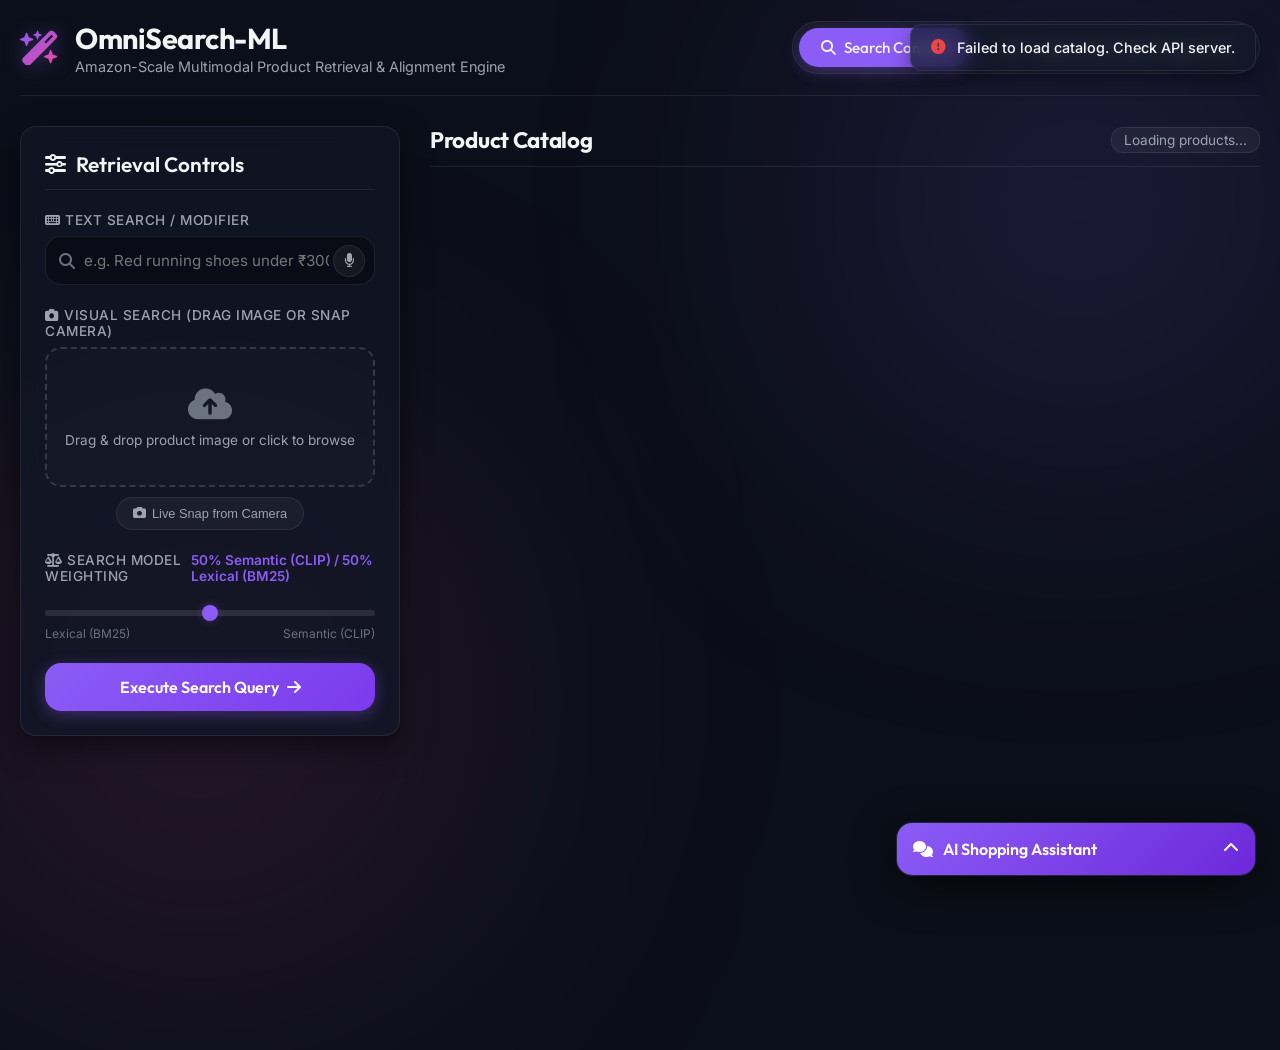
==== frontend/index.html @ 01c1c924 "Initial commit: Multimodal Product Search & Alignment Engine" ====
<!DOCTYPE html>
<html lang="en">
<head>
    <meta charset="UTF-8">
    <meta name="viewport" content="width=device-width, initial-scale=1.0">
    <title>OmniSearch-ML: Advanced Multimodal Product Retrieval System</title>
    <!-- Google Fonts -->
    <link rel="preconnect" href="https://fonts.googleapis.com">
    <link rel="preconnect" href="https://fonts.gstatic.com" crossorigin>
    <link href="https://fonts.googleapis.com/css2?family=Inter:wght@300;400;500;600;700&family=Outfit:wght@400;500;600;700;800&display=swap" rel="stylesheet">
    <!-- Font Awesome for modern icons -->
    <link rel="stylesheet" href="https://cdnjs.cloudflare.com/ajax/libs/font-awesome/6.4.0/css/all.min.css">
    <!-- Chart.js for visualization metrics -->
    <script src="https://cdn.jsdelivr.net/npm/chart.js"></script>
    <!-- Custom CSS -->
    <link rel="stylesheet" href="styles.css">
</head>
<body>
    <!-- Background glowing accents -->
    <div class="glowing-orb orb-1"></div>
    <div class="glowing-orb orb-2"></div>

    <div class="app-container">
        <!-- Header -->
        <header>
            <div class="header-content">
                <div class="logo-area">
                    <i class="fa-solid fa-wand-magic-sparkles logo-icon"></i>
                    <div>
                        <h1>OmniSearch-ML</h1>
                        <p class="tagline">Amazon-Scale Multimodal Product Retrieval & Alignment Engine</p>
                    </div>
                </div>
                
                <nav class="tab-navigation">
                    <button class="nav-btn active" id="btn-search" onclick="switchTab('search')">
                        <i class="fa-solid fa-magnifying-glass"></i> Search Console
                    </button>
                    <button class="nav-btn" id="btn-analytics" onclick="switchTab('analytics')">
                        <i class="fa-solid fa-chart-line"></i> Analytics & Model Playground
                    </button>
                </nav>
            </div>
        </header>

        <!-- Main Workspace -->
        <main class="workspace">
            
            <!-- SECTION 1: SEARCH DASHBOARD -->
            <section id="section-search" class="tab-content active">
                <div class="dashboard-grid">
                    
                    <!-- Search Control Panel -->
                    <div class="glass-panel search-controls">
                        <h2 class="panel-title"><i class="fa-solid fa-sliders"></i> Retrieval Controls</h2>
                        
                        <form id="search-form" onsubmit="handleSearch(event)">
                            <!-- Text Query Input -->
                            <div class="control-group">
                                <label for="text-query"><i class="fa-solid fa-keyboard"></i> Text Search / Modifier</label>
                                <div class="input-wrapper">
                                    <i class="fa-solid fa-search input-icon"></i>
                                    <input type="text" id="text-query" placeholder="e.g. Red running shoes under ₹3000..." autocomplete="off">
                                    <button type="button" class="icon-btn tooltip-btn" id="voice-btn" onclick="startVoiceRecognition()" title="Voice Search (Speech to Text)">
                                        <i class="fa-solid fa-microphone"></i>
                                    </button>
                                </div>
                            </div>
                            
                            <!-- Visual Search / Image Drag-n-Drop -->
                            <div class="control-group">
                                <label><i class="fa-solid fa-camera"></i> Visual Search (Drag Image or Snap Camera)</label>
                                <div class="drop-zone" id="drop-zone" onclick="triggerImageSelect()">
                                    <i class="fa-solid fa-cloud-arrow-up drop-icon"></i>
                                    <p class="drop-text">Drag & drop product image or click to browse</p>
                                    <input type="file" id="image-input" accept="image/*" style="display: none;" onchange="handleImageFileSelect(event)">
                                    <div class="preview-container" id="image-preview-container" style="display: none;">
                                        <img id="image-preview" src="#" alt="Query preview">
                                        <button type="button" class="remove-preview-btn" onclick="clearImagePreview(event)">
                                            <i class="fa-solid fa-xmark"></i>
                                        </button>
                                    </div>
                                </div>
                                <div class="camera-actions">
                                    <button type="button" class="camera-btn" onclick="openCameraModal()">
                                        <i class="fa-solid fa-camera"></i> Live Snap from Camera
                                    </button>
                                </div>
                            </div>
                            
                            <!-- Hybrid Weight Slider (Used when doing Text-only search) -->
                            <div class="control-group" id="weight-slider-group">
                                <div class="slider-labels">
                                    <label><i class="fa-solid fa-scale-balanced"></i> Search Model Weighting</label>
                                    <span id="weight-display">50% Semantic</span>
                                </div>
                                <input type="range" id="hybrid-weight" min="0" max="1" step="0.05" value="0.5" oninput="updateWeightDisplay(this.value)">
                                <div class="slider-markers">
                                    <span>Lexical (BM25)</span>
                                    <span>Semantic (CLIP)</span>
                                </div>
                            </div>
                            
                            <!-- Multimodal Alpha Slider (Used when doing Image + Text search) -->
                            <div class="control-group" id="multimodal-slider-group" style="display: none;">
                                <div class="slider-labels">
                                    <label><i class="fa-solid fa-shuffle"></i> Multimodal Image/Text Balance</label>
                                    <span id="multimodal-weight-display">50% Image / 50% Text</span>
                                </div>
                                <input type="range" id="multimodal-alpha" min="0" max="1" step="0.05" value="0.5" oninput="updateMultimodalDisplay(this.value)">
                                <div class="slider-markers">
                                    <span>Pure Text</span>
                                    <span>Pure Image</span>
                                </div>
                            </div>
                            
                            <!-- Submit Button -->
                            <button type="submit" class="submit-btn" id="search-submit-btn">
                                <span class="btn-text">Execute Search Query</span>
                                <i class="fa-solid fa-arrow-right btn-arrow"></i>
                            </button>
                        </form>
                    </div>
                    
                    <!-- Search Results Area -->
                    <div class="results-container">
                        <div class="results-header">
                            <h2 class="section-title" id="results-title">Product Catalog</h2>
                            <div class="results-meta" id="results-count">Loading products...</div>
                        </div>

                        <!-- Product Grid -->
                        <div class="product-grid" id="product-grid">
                            <!-- Cards populated dynamically by app.js -->
                        </div>
                    </div>

                </div>
            </section>

            <!-- SECTION 2: ANALYTICS & MODEL PLAYGROUND -->
            <section id="section-analytics" class="tab-content">
                <div class="analytics-grid">
                    
                    <!-- Model Status & Training Controls -->
                    <div class="glass-panel training-controls">
                        <h2 class="panel-title"><i class="fa-solid fa-brain"></i> CLIP Fine-Tuning</h2>
                        
                        <div class="status-card" id="status-card">
                            <div class="status-header">
                                <span class="status-label">Model State:</span>
                                <span class="status-badge state-idle" id="model-state-badge">Loading...</span>
                            </div>
                            <div class="status-detail" id="model-state-detail">Checking backend...</div>
                        </div>
                        
                        <!-- Configuration Info -->
                        <div class="info-list">
                            <div class="info-item">
                                <span class="info-key">Compute Hardware:</span>
                                <span class="info-value" id="info-device">-</span>
                            </div>
                            <div class="info-item">
                                <span class="info-key">Fine-Tuned Checkpoint:</span>
                                <span class="info-value" id="info-checkpoint">-</span>
                            </div>
                            <div class="info-item">
                                <span class="info-key">Total Catalog Size:</span>
                                <span class="info-value" id="info-catalog-size">-</span>
                            </div>
                        </div>

                        <!-- Fine-tuning trigger form -->
                        <form id="train-form" onsubmit="triggerTraining(event)">
                            <div class="control-group">
                                <label for="train-epochs">Fine-Tuning Duration (Epochs)</label>
                                <select id="train-epochs" class="select-input">
                                    <option value="3" selected>3 Epochs (Quick Alignment)</option>
                                    <option value="5">5 Epochs (Recommended)</option>
                                    <option value="10">10 Epochs (Deep Adaptation)</option>
                                </select>
                            </div>
                            
                            <button type="submit" class="submit-btn train-btn" id="train-submit-btn">
                                <i class="fa-solid fa-graduation-cap"></i> Start Contrastive Training
                            </button>
                        </form>
                        
                        <!-- Training Progress Overlay -->
                        <div class="training-progress-panel" id="training-progress-panel" style="display: none;">
                            <div class="loader-spinner"></div>
                            <div class="progress-details">
                                <h4 id="progress-status-text">Training Model...</h4>
                                <p>Running InfoNCE Loss Optimization</p>
                            </div>
                        </div>
                    </div>

                    <!-- Performance Dashboard Panel -->
                    <div class="glass-panel performance-metrics-panel">
                        <h2 class="panel-title"><i class="fa-solid fa-gauge-high"></i> Performance Dashboard</h2>
                        <div class="metrics-grid">
                            <div class="metric-card">
                                <span class="metric-label">Avg Retrieval Latency</span>
                                <h3 id="perf-avg-latency">0.0 ms</h3>
                            </div>
                            <div class="metric-card">
                                <span class="metric-label">p95 Latency</span>
                                <h3 id="perf-p95-latency">0.0 ms</h3>
                            </div>
                            <div class="metric-card">
                                <span class="metric-label">CPU Load</span>
                                <h3 id="perf-cpu-load">0%</h3>
                            </div>
                            <div class="metric-card">
                                <span class="metric-label">RAM Usage</span>
                                <h3 id="perf-ram-usage">0%</h3>
                            </div>
                            <div class="metric-card span-all-cols">
                                <span class="metric-label">System Hardware / GPU status</span>
                                <p id="perf-hardware">Checking hardware status...</p>
                            </div>
                        </div>
                    </div>

                    <!-- Visual Metrics & Charts -->
                    <div class="charts-area">
                        <div class="glass-panel chart-container-panel">
                            <h2 class="panel-title"><i class="fa-solid fa-chart-line"></i> Training & Alignment Loss</h2>
                            <div class="chart-wrapper">
                                <canvas id="lossChart"></canvas>
                            </div>
                        </div>

                        <div class="glass-panel chart-container-panel">
                            <h2 class="panel-title"><i class="fa-solid fa-bullseye"></i> Semantic Alignment Accuracy (Top-K Recall)</h2>
                            <div class="chart-wrapper">
                                <canvas id="accuracyChart"></canvas>
                            </div>
                        </div>
                    </div>

                    <!-- Embedding Projection Visualization -->
                    <div class="glass-panel embedding-viz-panel">
                        <h2 class="panel-title">
                            <div>
                                <i class="fa-solid fa-circle-nodes"></i> Interactive Product Embedding Cluster
                                <p class="panel-sub">CLIP high-dimensional embeddings projected onto 2D space</p>
                            </div>
                            <div class="viz-controls">
                                <button type="button" class="viz-btn active" id="viz-pca-btn" onclick="switchVizMethod('pca')">PCA</button>
                                <button type="button" class="viz-btn" id="viz-tsne-btn" onclick="switchVizMethod('tsne')">t-SNE</button>
                            </div>
                        </h2>
                        <div class="chart-wrapper scatter-chart-wrapper">
                            <canvas id="embeddingChart"></canvas>
                        </div>
                    </div>

                </div>
            </section>
            
        </main>
        
        <!-- Recommendation sliding panel -->
        <div class="drawer-backdrop" id="recommendation-drawer" onclick="closeRecommendations()">
            <div class="drawer-content" onclick="event.stopPropagation()">
                <div class="drawer-header">
                    <h3><i class="fa-solid fa-heart"></i> Recommendations Engine</h3>
                    <button class="close-drawer-btn" onclick="closeRecommendations()">
                        <i class="fa-solid fa-xmark"></i>
                    </button>
                </div>
                <div class="drawer-target-product" id="drawer-target-product">
                    <!-- Target product preview loaded dynamically -->
                </div>
                <div class="drawer-recommendations-section">
                    <h4 class="drawer-sub-title">Visually & Semantically Similar Products</h4>
                    <div class="recommendations-grid" id="recommendations-grid">
                        <!-- Recommendation cards populated here -->
                    </div>
                </div>
            </div>
        </div>

        <!-- Camera live stream modal -->
        <div class="modal-backdrop" id="camera-modal">
            <div class="modal-content">
                <div class="modal-header">
                    <h3><i class="fa-solid fa-camera"></i> Live Snap Capture</h3>
                    <button class="close-modal-btn" onclick="closeCameraModal()">
                        <i class="fa-solid fa-xmark"></i>
                    </button>
                </div>
                <div class="video-container">
                    <video id="webcam-video" autoplay playsinline></video>
                    <canvas id="webcam-canvas" style="display: none;"></canvas>
                    <div class="camera-target-crosshair"></div>
                </div>
                <div class="modal-footer">
                    <button class="btn btn-secondary" onclick="closeCameraModal()">Cancel</button>
                    <button class="btn btn-primary" onclick="captureCameraSnap()">
                        <i class="fa-solid fa-circle-dot"></i> Capture Snapshot
                    </button>
                </div>
            </div>
        </div>

        <!-- Product detail and Explainable AI modal -->
        <div class="modal-backdrop" id="detail-modal">
            <div class="modal-content product-detail-modal">
                <div class="modal-header">
                    <h3><i class="fa-solid fa-circle-info"></i> Product Diagnostics & AI Match Reasons</h3>
                    <button class="close-modal-btn" onclick="closeDetailModal()">
                        <i class="fa-solid fa-xmark"></i>
                    </button>
                </div>
                <div class="product-detail-layout" id="detail-modal-body">
                    <!-- Loaded dynamically -->
                </div>
            </div>
        </div>

        <!-- RAG Chatbot widget -->
        <div class="chatbot-container" id="chatbot-container">
            <div class="chatbot-header" onclick="toggleChatbot()">
                <div class="chatbot-title">
                    <i class="fa-solid fa-comments chat-pulse-icon"></i>
                    <span>AI Shopping Assistant</span>
                </div>
                <button class="chat-toggle-btn">
                    <i class="fa-solid fa-chevron-up" id="chatbot-chevron"></i>
                </button>
            </div>
            <div class="chatbot-body" id="chatbot-body" style="display: none;">
                <div class="chatbot-messages" id="chatbot-messages">
                    <div class="message assistant">
                        Hi! I'm your local AI shopping assistant powered by CLIP semantic search. Ask me for recommendations or help locating items in our store! (e.g., "suggest waterproof brown boots" or "show me running shoes under 10,000")
                    </div>
                </div>
                <form class="chatbot-input-form" onsubmit="handleChatSubmit(event)">
                    <input type="text" id="chatbot-input" placeholder="Type message..." autocomplete="off" required>
                    <button type="submit" class="chatbot-send-btn">
                        <i class="fa-solid fa-paper-plane"></i>
                    </button>
                </form>
            </div>
        </div>
        
    </div>

    <!-- Notification system -->
    <div id="notification-container" class="notification-container"></div>

    <script src="app.js"></script>
</body>
</html>
---- frontend/styles.css ----
/* --- Visual System Palette & Variables --- */
:root {
    --bg-primary: #0b0f19;
    --bg-secondary: rgba(17, 24, 39, 0.7);
    --panel-border: rgba(255, 255, 255, 0.08);
    --panel-shadow: rgba(0, 0, 0, 0.5);
    
    --primary: #8b5cf6;
    --primary-glow: rgba(139, 92, 246, 0.35);
    --secondary: #ec4899;
    --secondary-glow: rgba(236, 72, 153, 0.25);
    --accent-green: #10b981;
    --accent-blue: #3b82f6;
    --accent-gold: #f59e0b;
    --error: #ef4444;
    
    --text-primary: #f3f4f6;
    --text-secondary: #9ca3af;
    --text-muted: #6b7280;
    
    --font-heading: 'Outfit', sans-serif;
    --font-body: 'Inter', sans-serif;
    
    --transition-speed: 0.3s;
    --border-radius: 16px;
}

/* --- Global Elements & Reset --- */
* {
    box-sizing: border-box;
    margin: 0;
    padding: 0;
}

body {
    background-color: var(--bg-primary);
    color: var(--text-primary);
    font-family: var(--font-body);
    min-height: 100vh;
    overflow-x: hidden;
    position: relative;
}

/* --- Glowing Abstract Background Orbs --- */
.glowing-orb {
    position: absolute;
    border-radius: 50%;
    filter: blur(140px);
    z-index: -1;
    pointer-events: none;
}

.orb-1 {
    top: -100px;
    right: -100px;
    width: 600px;
    height: 600px;
    background: radial-gradient(circle, var(--primary-glow) 0%, rgba(0,0,0,0) 70%);
}

.orb-2 {
    bottom: -150px;
    left: -150px;
    width: 700px;
    height: 700px;
    background: radial-gradient(circle, var(--secondary-glow) 0%, rgba(0,0,0,0) 70%);
}

/* --- Layout Container --- */
.app-container {
    max-width: 1400px;
    margin: 0 auto;
    padding: 20px;
}

/* --- Glassmorphism Panels --- */
.glass-panel {
    background: var(--bg-secondary);
    backdrop-filter: blur(12px);
    -webkit-backdrop-filter: blur(12px);
    border: 1px solid var(--panel-border);
    border-radius: var(--border-radius);
    padding: 24px;
    box-shadow: 0 10px 30px var(--panel-shadow);
    transition: transform var(--transition-speed), border-color var(--transition-speed);
}

.glass-panel:hover {
    border-color: rgba(255, 255, 255, 0.12);
}

/* --- Header System --- */
header {
    margin-bottom: 30px;
    border-bottom: 1px solid var(--panel-border);
    padding-bottom: 20px;
}

.header-content {
    display: flex;
    justify-content: space-between;
    align-items: center;
    flex-wrap: wrap;
    gap: 20px;
}

.logo-area {
    display: flex;
    align-items: center;
    gap: 15px;
}

.logo-icon {
    font-size: 2.2rem;
    background: linear-gradient(135deg, var(--primary), var(--secondary));
    -webkit-background-clip: text;
    -webkit-text-fill-color: transparent;
    filter: drop-shadow(0 2px 10px rgba(139, 92, 246, 0.4));
}

.logo-area h1 {
    font-family: var(--font-heading);
    font-weight: 700;
    font-size: 1.8rem;
    letter-spacing: -0.5px;
}

.tagline {
    font-size: 0.9rem;
    color: var(--text-secondary);
    margin-top: 2px;
}

.tab-navigation {
    display: flex;
    gap: 12px;
    background: rgba(255, 255, 255, 0.03);
    padding: 6px;
    border-radius: 30px;
    border: 1px solid var(--panel-border);
}

.nav-btn {
    background: transparent;
    border: none;
    outline: none;
    color: var(--text-secondary);
    padding: 10px 22px;
    border-radius: 25px;
    font-family: var(--font-heading);
    font-weight: 500;
    font-size: 0.95rem;
    cursor: pointer;
    display: flex;
    align-items: center;
    gap: 8px;
    transition: all var(--transition-speed);
}

.nav-btn:hover {
    color: var(--text-primary);
}

.nav-btn.active {
    background: linear-gradient(135deg, var(--primary), var(--primary));
    color: var(--text-primary);
    box-shadow: 0 4px 15px var(--primary-glow);
}

/* --- Main Workspace Tabs --- */
.workspace {
    position: relative;
    min-height: 60vh;
}

.tab-content {
    display: none;
    opacity: 0;
    transition: opacity var(--transition-speed) ease-in-out;
}

.tab-content.active {
    display: block;
    opacity: 1;
}

/* --- Search Controls Panel --- */
.dashboard-grid {
    display: grid;
    grid-template-columns: 380px 1fr;
    gap: 30px;
    align-items: start;
}

@media (max-width: 1024px) {
    .dashboard-grid {
        grid-template-columns: 1fr;
    }
}

.panel-title {
    font-family: var(--font-heading);
    font-size: 1.3rem;
    font-weight: 600;
    margin-bottom: 22px;
    display: flex;
    align-items: center;
    gap: 10px;
    color: var(--text-primary);
    border-bottom: 1px solid var(--panel-border);
    padding-bottom: 12px;
}

.panel-sub {
    font-size: 0.8rem;
    color: var(--text-secondary);
    font-weight: 400;
    margin-top: 4px;
}

/* --- Form Control Groups --- */
.control-group {
    margin-bottom: 22px;
}

.control-group label {
    display: block;
    font-size: 0.85rem;
    font-weight: 500;
    color: var(--text-secondary);
    margin-bottom: 8px;
    text-transform: uppercase;
    letter-spacing: 0.5px;
}

.input-wrapper {
    position: relative;
    display: flex;
    align-items: center;
}

.input-icon {
    position: absolute;
    left: 14px;
    color: var(--text-muted);
}

.input-wrapper input[type="text"] {
    width: 100%;
    background: rgba(0, 0, 0, 0.35);
    border: 1px solid var(--panel-border);
    padding: 14px 45px 14px 38px;
    border-radius: var(--border-radius);
    color: var(--text-primary);
    font-family: var(--font-body);
    font-size: 0.95rem;
    outline: none;
    transition: border-color var(--transition-speed), box-shadow var(--transition-speed);
}

.input-wrapper input[type="text"]:focus {
    border-color: var(--primary);
    box-shadow: 0 0 10px rgba(139, 92, 246, 0.2);
}

.icon-btn {
    position: absolute;
    right: 10px;
    background: rgba(255,255,255,0.05);
    border: 1px solid var(--panel-border);
    width: 32px;
    height: 32px;
    border-radius: 50%;
    color: var(--text-secondary);
    cursor: pointer;
    display: flex;
    align-items: center;
    justify-content: center;
    transition: all var(--transition-speed);
}

.icon-btn:hover {
    color: var(--text-primary);
    background: var(--primary);
    box-shadow: 0 0 10px var(--primary-glow);
}

.icon-btn.recording {
    background: var(--error);
    color: white;
    animation: voice-pulse 1.2s infinite;
}

@keyframes voice-pulse {
    0% { transform: scale(1); box-shadow: 0 0 0 0 rgba(239, 68, 68, 0.6); }
    70% { transform: scale(1.1); box-shadow: 0 0 0 10px rgba(239, 68, 68, 0); }
    100% { transform: scale(1); box-shadow: 0 0 0 0 rgba(239, 68, 68, 0); }
}

/* --- Drag-n-Drop Visual Search Box --- */
.drop-zone {
    border: 2px dashed rgba(255, 255, 255, 0.15);
    border-radius: var(--border-radius);
    padding: 24px 15px;
    text-align: center;
    cursor: pointer;
    background: rgba(255, 255, 255, 0.01);
    transition: all var(--transition-speed);
    position: relative;
    display: flex;
    flex-direction: column;
    align-items: center;
    justify-content: center;
    min-height: 140px;
}

.drop-zone:hover, .drop-zone.dragover {
    border-color: var(--primary);
    background: rgba(139, 92, 246, 0.04);
}

.drop-icon {
    font-size: 2.2rem;
    color: var(--text-muted);
    margin-bottom: 10px;
    transition: color var(--transition-speed);
}

.drop-zone:hover .drop-icon {
    color: var(--primary);
}

.drop-text {
    font-size: 0.85rem;
    color: var(--text-secondary);
}

.preview-container {
    position: absolute;
    top: 0;
    left: 0;
    width: 100%;
    height: 100%;
    background: var(--bg-primary);
    border-radius: var(--border-radius);
    padding: 10px;
    display: flex;
    align-items: center;
    justify-content: center;
    z-index: 5;
    border: 1px solid var(--panel-border);
}

.preview-container img {
    max-height: 120px;
    max-width: 100%;
    object-fit: contain;
    border-radius: 8px;
}

.remove-preview-btn {
    position: absolute;
    top: 8px;
    right: 8px;
    background: var(--error);
    border: none;
    color: white;
    width: 26px;
    height: 26px;
    border-radius: 50%;
    cursor: pointer;
    display: flex;
    align-items: center;
    justify-content: center;
    box-shadow: 0 2px 8px rgba(0,0,0,0.5);
    transition: transform var(--transition-speed);
}

.remove-preview-btn:hover {
    transform: scale(1.1);
}

.camera-actions {
    margin-top: 10px;
    display: flex;
    justify-content: center;
}

.camera-btn {
    background: rgba(255, 255, 255, 0.04);
    border: 1px solid var(--panel-border);
    color: var(--text-secondary);
    padding: 8px 16px;
    border-radius: 20px;
    font-size: 0.8rem;
    font-weight: 500;
    cursor: pointer;
    display: flex;
    align-items: center;
    gap: 6px;
    transition: all var(--transition-speed);
}

.camera-btn:hover {
    background: var(--accent-blue);
    color: white;
    border-color: var(--accent-blue);
    box-shadow: 0 0 10px rgba(59, 130, 246, 0.3);
}

/* --- Range Sliders --- */
.slider-labels {
    display: flex;
    justify-content: space-between;
    font-size: 0.85rem;
    margin-bottom: 8px;
}

.slider-labels span {
    font-weight: 600;
    color: var(--primary);
}

input[type="range"] {
    width: 100%;
    height: 6px;
    background: rgba(255, 255, 255, 0.1);
    border-radius: 5px;
    outline: none;
    -webkit-appearance: none;
}

input[type="range"]::-webkit-slider-thumb {
    -webkit-appearance: none;
    width: 16px;
    height: 16px;
    border-radius: 50%;
    background: var(--primary);
    cursor: pointer;
    box-shadow: 0 0 8px var(--primary-glow);
    transition: transform 0.1s;
}

input[type="range"]::-webkit-slider-thumb:hover {
    transform: scale(1.25);
}

.slider-markers {
    display: flex;
    justify-content: space-between;
    font-size: 0.75rem;
    color: var(--text-muted);
    margin-top: 6px;
}

/* --- Action Buttons --- */
.submit-btn {
    width: 100%;
    background: linear-gradient(135deg, var(--primary), #7c3aed);
    color: white;
    padding: 14px;
    border-radius: var(--border-radius);
    border: none;
    outline: none;
    font-family: var(--font-heading);
    font-weight: 600;
    font-size: 1rem;
    cursor: pointer;
    display: flex;
    align-items: center;
    justify-content: center;
    gap: 8px;
    box-shadow: 0 4px 15px var(--primary-glow);
    transition: all var(--transition-speed);
}

.submit-btn:hover:not(:disabled) {
    box-shadow: 0 6px 20px var(--primary-glow);
    transform: translateY(-2px);
}

.submit-btn:disabled {
    opacity: 0.6;
    cursor: not-allowed;
}

.btn-arrow {
    transition: transform var(--transition-speed);
}

.submit-btn:hover .btn-arrow {
    transform: translateX(3px);
}

/* --- Search Results & Products Catalog --- */
.results-container {
    display: flex;
    flex-direction: column;
    gap: 20px;
}

.results-header {
    display: flex;
    justify-content: space-between;
    align-items: center;
    border-bottom: 1px solid var(--panel-border);
    padding-bottom: 12px;
}

.section-title {
    font-family: var(--font-heading);
    font-size: 1.4rem;
    font-weight: 700;
    letter-spacing: -0.3px;
}

.results-meta {
    font-size: 0.85rem;
    color: var(--text-secondary);
    background: rgba(255, 255, 255, 0.05);
    padding: 4px 12px;
    border-radius: 12px;
    border: 1px solid var(--panel-border);
}

/* --- Product Grid & Card Layouts --- */
.product-grid {
    display: grid;
    grid-template-columns: repeat(auto-fill, minmax(260px, 1fr));
    gap: 24px;
}

.product-card {
    background: var(--bg-secondary);
    border: 1px solid var(--panel-border);
    border-radius: var(--border-radius);
    overflow: hidden;
    cursor: pointer;
    box-shadow: 0 4px 15px rgba(0, 0, 0, 0.25);
    display: flex;
    flex-direction: column;
    transition: all var(--transition-speed) cubic-bezier(0.4, 0, 0.2, 1);
}

.product-card:hover {
    transform: translateY(-8px);
    border-color: var(--primary);
    box-shadow: 0 10px 25px rgba(139, 92, 246, 0.15);
}

.card-image-wrapper {
    position: relative;
    width: 100%;
    padding-top: 100%; /* 1:1 Aspect ratio */
    background: white;
    display: flex;
    align-items: center;
    justify-content: center;
    overflow: hidden;
}

.card-image-wrapper img {
    position: absolute;
    top: 0;
    left: 0;
    width: 100%;
    height: 100%;
    object-fit: cover;
    padding: 10px;
    transition: transform 0.5s;
}

.product-card:hover .card-image-wrapper img {
    transform: scale(1.06);
}

.card-category-badge {
    position: absolute;
    top: 12px;
    left: 12px;
    background: rgba(15, 23, 42, 0.8);
    backdrop-filter: blur(4px);
    color: var(--text-primary);
    padding: 4px 10px;
    font-size: 0.75rem;
    font-weight: 600;
    border-radius: 8px;
    border: 1px solid var(--panel-border);
    z-index: 2;
}

.card-match-badge {
    position: absolute;
    top: 12px;
    right: 12px;
    background: linear-gradient(135deg, var(--primary), var(--secondary));
    color: white;
    padding: 4px 10px;
    font-size: 0.75rem;
    font-weight: 700;
    border-radius: 8px;
    z-index: 2;
    box-shadow: 0 4px 10px rgba(139, 92, 246, 0.4);
}

.card-body {
    padding: 18px;
    display: flex;
    flex-direction: column;
    flex-grow: 1;
    background: rgba(17, 24, 39, 0.95);
}

.card-brand {
    font-size: 0.75rem;
    color: var(--primary);
    font-weight: 700;
    text-transform: uppercase;
    letter-spacing: 0.5px;
    margin-bottom: 4px;
}

.card-title {
    font-family: var(--font-heading);
    font-size: 1.05rem;
    font-weight: 600;
    line-height: 1.3;
    margin-bottom: 6px;
    color: var(--text-primary);
    white-space: nowrap;
    overflow: hidden;
    text-overflow: ellipsis;
}

.card-price {
    font-size: 1.2rem;
    font-weight: 700;
    color: var(--text-primary);
    margin-bottom: 8px;
}

.card-description {
    font-size: 0.8rem;
    color: var(--text-secondary);
    line-height: 1.4;
    margin-bottom: 14px;
    display: -webkit-box;
    -webkit-line-clamp: 2;
    -webkit-box-orient: vertical;
    overflow: hidden;
    height: 36px;
}

.card-stats {
    background: rgba(255, 255, 255, 0.03);
    border: 1px solid var(--panel-border);
    border-radius: 8px;
    padding: 8px 12px;
    font-size: 0.75rem;
    display: flex;
    justify-content: space-between;
    margin-bottom: 14px;
}

.card-stats span {
    color: var(--text-secondary);
}

.card-stats strong {
    color: var(--text-primary);
}

.recommend-btn {
    background: transparent;
    border: 1px solid rgba(139, 92, 246, 0.4);
    color: var(--text-primary);
    padding: 10px;
    border-radius: 10px;
    cursor: pointer;
    font-family: var(--font-heading);
    font-weight: 500;
    font-size: 0.85rem;
    display: flex;
    align-items: center;
    justify-content: center;
    gap: 6px;
    width: 100%;
    margin-top: auto;
    transition: all var(--transition-speed);
}

.recommend-btn:hover {
    background: var(--primary);
    border-color: var(--primary);
    box-shadow: 0 4px 12px var(--primary-glow);
}

/* --- Sliding Recommendations Drawer --- */
.drawer-backdrop {
    position: fixed;
    top: 0;
    left: 0;
    width: 100%;
    height: 100%;
    background: rgba(0, 0, 0, 0.6);
    backdrop-filter: blur(4px);
    z-index: 100;
    opacity: 0;
    pointer-events: none;
    transition: opacity var(--transition-speed);
}

.drawer-backdrop.active {
    opacity: 1;
    pointer-events: all;
}

.drawer-content {
    position: fixed;
    top: 0;
    right: -460px;
    width: 460px;
    height: 100%;
    background: var(--bg-primary);
    border-left: 1px solid var(--panel-border);
    box-shadow: -10px 0 30px rgba(0, 0, 0, 0.5);
    z-index: 101;
    display: flex;
    flex-direction: column;
    transition: right var(--transition-speed) cubic-bezier(0.4, 0, 0.2, 1);
    padding: 24px;
}

@media (max-width: 480px) {
    .drawer-content {
        width: 100%;
        right: -100%;
    }
}

.drawer-backdrop.active .drawer-content {
    right: 0;
}

.drawer-header {
    display: flex;
    justify-content: space-between;
    align-items: center;
    border-bottom: 1px solid var(--panel-border);
    padding-bottom: 16px;
    margin-bottom: 20px;
}

.drawer-header h3 {
    font-family: var(--font-heading);
    font-size: 1.3rem;
    display: flex;
    align-items: center;
    gap: 8px;
}

.close-drawer-btn {
    background: transparent;
    border: none;
    color: var(--text-secondary);
    font-size: 1.4rem;
    cursor: pointer;
    transition: color var(--transition-speed);
}

.close-drawer-btn:hover {
    color: var(--error);
}

.drawer-target-product {
    background: rgba(255, 255, 255, 0.02);
    border: 1px solid var(--panel-border);
    border-radius: var(--border-radius);
    padding: 14px;
    display: flex;
    gap: 15px;
    align-items: center;
    margin-bottom: 24px;
}

.drawer-target-img {
    width: 65px;
    height: 65px;
    object-fit: cover;
    border-radius: 8px;
    background: white;
    padding: 4px;
}

.drawer-target-info h5 {
    font-size: 0.95rem;
    font-weight: 600;
}

.drawer-target-brand {
    font-size: 0.8rem;
    color: var(--primary);
    font-weight: 600;
    margin-top: 2px;
}

.drawer-target-tagline {
    font-size: 0.75rem;
    color: var(--text-muted);
}

.drawer-sub-title {
    font-family: var(--font-heading);
    font-size: 0.95rem;
    font-weight: 600;
    color: var(--text-secondary);
    text-transform: uppercase;
    letter-spacing: 0.5px;
    margin-bottom: 14px;
}

.drawer-recommendations-section {
    flex-grow: 1;
    overflow-y: auto;
}

.recommendations-grid {
    display: flex;
    flex-direction: column;
    gap: 16px;
}

/* --- Recommendations Cards --- */
.rec-card {
    background: rgba(255, 255, 255, 0.02);
    border: 1px solid var(--panel-border);
    border-radius: 12px;
    padding: 12px;
    display: flex;
    align-items: center;
    gap: 12px;
    cursor: pointer;
    position: relative;
    transition: all var(--transition-speed);
}

.rec-card:hover {
    border-color: var(--primary);
    background: rgba(139, 92, 246, 0.04);
}

.rec-card img {
    width: 60px;
    height: 60px;
    object-fit: cover;
    border-radius: 8px;
    background: white;
    padding: 3px;
}

.rec-info {
    flex-grow: 1;
    min-width: 0;
}

.rec-title {
    font-size: 0.9rem;
    font-weight: 600;
    white-space: nowrap;
    overflow: hidden;
    text-overflow: ellipsis;
}

.rec-brand-price {
    font-size: 0.75rem;
    color: var(--text-secondary);
    margin-top: 2px;
}

.rec-desc {
    font-size: 0.75rem;
    color: var(--text-muted);
    margin-top: 4px;
    white-space: nowrap;
    overflow: hidden;
    text-overflow: ellipsis;
}

.rec-score {
    background: var(--primary-glow);
    color: var(--text-primary);
    border: 1px solid rgba(139, 92, 246, 0.3);
    padding: 2px 8px;
    border-radius: 8px;
    font-size: 0.75rem;
    font-weight: 600;
}

/* --- Modal Overlays (webcam, detail diagnostics) --- */
.modal-backdrop {
    position: fixed;
    top: 0;
    left: 0;
    width: 100%;
    height: 100%;
    background: rgba(0, 0, 0, 0.85);
    backdrop-filter: blur(8px);
    z-index: 200;
    display: flex;
    align-items: center;
    justify-content: center;
    opacity: 0;
    pointer-events: none;
    transition: opacity var(--transition-speed);
}

.modal-backdrop.active {
    opacity: 1;
    pointer-events: all;
}

.modal-content {
    background: var(--bg-secondary);
    border: 1px solid var(--panel-border);
    border-radius: var(--border-radius);
    padding: 24px;
    width: 90%;
    max-width: 500px;
    box-shadow: 0 10px 40px rgba(0, 0, 0, 0.6);
    position: relative;
    transform: scale(0.95);
    transition: transform var(--transition-speed) cubic-bezier(0.34, 1.56, 0.64, 1);
}

.modal-backdrop.active .modal-content {
    transform: scale(1);
}

.modal-header {
    display: flex;
    justify-content: space-between;
    align-items: center;
    border-bottom: 1px solid var(--panel-border);
    padding-bottom: 12px;
    margin-bottom: 20px;
}

.modal-header h3 {
    font-family: var(--font-heading);
    font-size: 1.25rem;
    display: flex;
    align-items: center;
    gap: 8px;
}

.close-modal-btn {
    background: transparent;
    border: none;
    color: var(--text-secondary);
    font-size: 1.3rem;
    cursor: pointer;
    transition: color var(--transition-speed);
}

.close-modal-btn:hover {
    color: var(--error);
}

.video-container {
    width: 100%;
    border-radius: 8px;
    overflow: hidden;
    position: relative;
    background: black;
    aspect-ratio: 4/3;
    border: 1px solid var(--panel-border);
}

#webcam-video {
    width: 100%;
    height: 100%;
    object-fit: cover;
}

.camera-target-crosshair {
    position: absolute;
    top: 50%;
    left: 50%;
    transform: translate(-50%, -50%);
    width: 120px;
    height: 120px;
    border: 2px dashed rgba(255, 255, 255, 0.4);
    border-radius: 50%;
    pointer-events: none;
}

.modal-footer {
    margin-top: 20px;
    display: flex;
    justify-content: flex-end;
    gap: 12px;
}

.btn {
    padding: 10px 20px;
    border-radius: 10px;
    font-family: var(--font-heading);
    font-weight: 600;
    cursor: pointer;
    font-size: 0.9rem;
    border: none;
    transition: all var(--transition-speed);
}

.btn-secondary {
    background: rgba(255, 255, 255, 0.05);
    color: var(--text-secondary);
    border: 1px solid var(--panel-border);
}

.btn-secondary:hover {
    color: var(--text-primary);
    background: rgba(255, 255, 255, 0.1);
}

.btn-primary {
    background: linear-gradient(135deg, var(--primary), #7c3aed);
    color: white;
    box-shadow: 0 4px 10px var(--primary-glow);
}

.btn-primary:hover {
    box-shadow: 0 6px 15px var(--primary-glow);
    transform: translateY(-1px);
}

.btn-block {
    width: 100%;
}

/* --- Product Diagnostics / Detail Modal --- */
.product-detail-modal {
    max-width: 800px;
}

.product-detail-layout {
    display: grid;
    grid-template-columns: 300px 1fr;
    gap: 24px;
}

@media (max-width: 768px) {
    .product-detail-layout {
        grid-template-columns: 1fr;
    }
}

.detail-image-box {
    background: white;
    border-radius: var(--border-radius);
    padding: 15px;
    display: flex;
    flex-direction: column;
    align-items: center;
    justify-content: center;
    border: 1px solid var(--panel-border);
}

.detail-image-box img {
    max-width: 100%;
    max-height: 250px;
    object-fit: contain;
}

.detail-brand-lbl {
    font-size: 0.8rem;
    font-weight: 700;
    color: var(--primary);
    text-transform: uppercase;
    letter-spacing: 0.5px;
    margin-bottom: 4px;
}

.detail-title-lbl {
    font-family: var(--font-heading);
    font-size: 1.5rem;
    font-weight: 700;
    margin-bottom: 8px;
}

.detail-price-lbl {
    font-size: 1.4rem;
    font-weight: 800;
    margin-bottom: 12px;
}

.detail-desc-lbl {
    font-size: 0.9rem;
    color: var(--text-secondary);
    line-height: 1.5;
    margin-bottom: 18px;
}

.detail-tags-lbl {
    display: flex;
    gap: 8px;
    flex-wrap: wrap;
    margin-bottom: 18px;
}

.detail-tag-badge {
    background: rgba(139, 92, 246, 0.08);
    color: var(--primary);
    border: 1px solid rgba(139, 92, 246, 0.2);
    padding: 3px 8px;
    border-radius: 8px;
    font-size: 0.75rem;
    font-weight: 600;
}

.diagnostic-divider {
    height: 1px;
    background: var(--panel-border);
    margin: 20px 0;
}

.diagnostic-subtitle {
    font-family: var(--font-heading);
    font-size: 1rem;
    font-weight: 600;
    margin-bottom: 14px;
    display: flex;
    align-items: center;
    gap: 8px;
    color: var(--text-primary);
}

.diagnostic-stats {
    display: grid;
    grid-template-columns: repeat(3, 1fr);
    gap: 12px;
    margin-bottom: 18px;
}

.diag-stat-card {
    background: rgba(255, 255, 255, 0.02);
    border: 1px solid var(--panel-border);
    border-radius: 10px;
    padding: 10px;
    text-align: center;
}

.diag-stat-card span {
    font-size: 0.75rem;
    color: var(--text-secondary);
}

.diag-stat-card h4 {
    font-size: 1.1rem;
    font-weight: 700;
    color: var(--primary);
    margin-top: 4px;
}

.diagnostic-reasons-list {
    list-style: none;
    display: flex;
    flex-direction: column;
    gap: 8px;
}

.diagnostic-reasons-list li {
    font-size: 0.85rem;
    color: var(--text-secondary);
    display: flex;
    align-items: flex-start;
    gap: 8px;
}

.reason-check-icon {
    color: var(--accent-green);
    margin-top: 3px;
    font-size: 0.95rem;
}

/* --- Model Playground & Analytics page --- */
.analytics-grid {
    display: grid;
    grid-template-columns: repeat(auto-fit, minmax(360px, 1fr));
    gap: 30px;
}

.training-controls {
    display: flex;
    flex-direction: column;
    justify-content: space-between;
    position: relative;
    overflow: hidden;
}

.status-card {
    background: rgba(255,255,255,0.02);
    border: 1px solid var(--panel-border);
    border-radius: 12px;
    padding: 15px;
    margin-bottom: 20px;
}

.status-header {
    display: flex;
    justify-content: space-between;
    align-items: center;
    margin-bottom: 8px;
}

.status-label {
    font-size: 0.85rem;
    color: var(--text-secondary);
}

.status-badge {
    padding: 4px 10px;
    border-radius: 20px;
    font-size: 0.75rem;
    font-weight: 700;
    text-transform: uppercase;
}

.state-idle { background: rgba(156, 163, 175, 0.15); color: #9ca3af; }
.state-training { background: rgba(245, 158, 11, 0.15); color: #f59e0b; animation: blink 1.5s infinite; }
.state-completed { background: rgba(16, 185, 129, 0.15); color: #10b981; }
.state-failed { background: rgba(239, 68, 68, 0.15); color: #ef4444; }

@keyframes blink {
    0% { opacity: 0.6; }
    50% { opacity: 1; }
    100% { opacity: 0.6; }
}

.status-detail {
    font-size: 0.8rem;
    color: var(--text-secondary);
    line-height: 1.4;
}

.info-list {
    display: flex;
    flex-direction: column;
    gap: 12px;
    margin-bottom: 24px;
}

.info-item {
    display: flex;
    justify-content: space-between;
    font-size: 0.85rem;
    border-bottom: 1px dashed rgba(255,255,255,0.05);
    padding-bottom: 8px;
}

.info-key { color: var(--text-secondary); }
.info-value { color: var(--text-primary); font-weight: 600; }

.select-input {
    width: 100%;
    background: rgba(0, 0, 0, 0.35);
    border: 1px solid var(--panel-border);
    padding: 12px;
    border-radius: var(--border-radius);
    color: var(--text-primary);
    outline: none;
    font-family: var(--font-body);
}

.training-progress-panel {
    position: absolute;
    top: 0;
    left: 0;
    width: 100%;
    height: 100%;
    background: rgba(15, 23, 42, 0.95);
    z-index: 10;
    display: flex;
    flex-direction: column;
    align-items: center;
    justify-content: center;
    text-align: center;
    padding: 20px;
}

.loader-spinner {
    width: 50px;
    height: 50px;
    border: 3px solid rgba(139, 92, 246, 0.1);
    border-radius: 50%;
    border-top-color: var(--primary);
    animation: spin 1s linear infinite;
    margin-bottom: 18px;
}

@keyframes spin {
    to { transform: rotate(360deg); }
}

.progress-details h4 {
    font-family: var(--font-heading);
    font-size: 1.1rem;
    margin-bottom: 6px;
}

.progress-details p {
    font-size: 0.8rem;
    color: var(--text-secondary);
}

.charts-area {
    display: flex;
    flex-direction: column;
    gap: 30px;
}

.chart-container-panel {
    height: 280px;
}

.chart-wrapper {
    height: calc(100% - 30px);
    width: 100%;
}

/* --- Performance Dashboard Cards --- */
.performance-metrics-panel {
    background: var(--bg-secondary);
}

.metrics-grid {
    display: grid;
    grid-template-columns: repeat(2, 1fr);
    gap: 16px;
}

.metric-card {
    background: rgba(255, 255, 255, 0.02);
    border: 1px solid var(--panel-border);
    border-radius: 12px;
    padding: 16px;
    display: flex;
    flex-direction: column;
    justify-content: center;
}

.metric-label {
    font-size: 0.75rem;
    text-transform: uppercase;
    color: var(--text-secondary);
    letter-spacing: 0.5px;
    margin-bottom: 4px;
}

.metric-card h3 {
    font-family: var(--font-heading);
    font-size: 1.4rem;
    font-weight: 700;
    color: var(--primary);
}

.span-all-cols {
    grid-column: span 2;
}

.metric-card p {
    font-size: 0.85rem;
    color: var(--accent-green);
    font-weight: 500;
    margin-top: 4px;
}

/* --- Embedding Visualization Scatter Plot --- */
.embedding-viz-panel {
    grid-column: 1 / -1;
}

.scatter-chart-wrapper {
    height: 400px;
}

.viz-controls {
    display: flex;
    background: rgba(255,255,255,0.03);
    border: 1px solid var(--panel-border);
    padding: 3px;
    border-radius: 20px;
}

.viz-btn {
    border: none;
    background: transparent;
    color: var(--text-secondary);
    padding: 4px 14px;
    border-radius: 15px;
    font-size: 0.8rem;
    font-weight: 600;
    cursor: pointer;
    transition: all var(--transition-speed);
}

.viz-btn.active {
    background: var(--primary);
    color: white;
}

/* --- Conversational RAG Chatbot widget --- */
.chatbot-container {
    position: fixed;
    bottom: 24px;
    right: 24px;
    width: 360px;
    z-index: 1000;
    border-radius: var(--border-radius);
    overflow: hidden;
    box-shadow: 0 10px 40px rgba(0, 0, 0, 0.6);
    border: 1px solid var(--panel-border);
    background: var(--bg-secondary);
    backdrop-filter: blur(16px);
    -webkit-backdrop-filter: blur(16px);
}

@media (max-width: 480px) {
    .chatbot-container {
        width: calc(100% - 48px);
        bottom: 24px;
        right: 24px;
    }
}

.chatbot-header {
    background: linear-gradient(135deg, var(--primary), #6d28d9);
    padding: 16px;
    display: flex;
    justify-content: space-between;
    align-items: center;
    cursor: pointer;
}

.chatbot-title {
    display: flex;
    align-items: center;
    gap: 10px;
    font-family: var(--font-heading);
    font-weight: 600;
    font-size: 1rem;
    color: white;
}

.chat-pulse-icon {
    animation: chat-pulse 2s infinite;
}

@keyframes chat-pulse {
    0% { transform: scale(1); filter: drop-shadow(0 0 0 rgba(255,255,255,0.7)); }
    70% { transform: scale(1.1); filter: drop-shadow(0 0 10px rgba(255,255,255,0)); }
    100% { transform: scale(1); filter: drop-shadow(0 0 0 rgba(255,255,255,0)); }
}

.chat-toggle-btn {
    background: transparent;
    border: none;
    color: white;
    cursor: pointer;
    font-size: 1rem;
}

.chatbot-body {
    height: 380px;
    display: flex;
    flex-direction: column;
    background: rgba(15, 23, 42, 0.95);
}

.chatbot-messages {
    flex-grow: 1;
    overflow-y: auto;
    padding: 16px;
    display: flex;
    flex-direction: column;
    gap: 12px;
}

.message {
    padding: 10px 14px;
    border-radius: 12px;
    font-size: 0.85rem;
    max-width: 85%;
    line-height: 1.4;
    word-wrap: break-word;
}

.message.assistant {
    background: rgba(255, 255, 255, 0.05);
    color: var(--text-primary);
    border: 1px solid var(--panel-border);
    align-self: flex-start;
    border-bottom-left-radius: 2px;
}

.message.user {
    background: var(--primary);
    color: white;
    align-self: flex-end;
    border-bottom-right-radius: 2px;
    box-shadow: 0 4px 10px var(--primary-glow);
}

.message.error-msg {
    border-color: var(--error);
    background: rgba(239, 68, 68, 0.1);
    color: #fca5a5;
}

.chatbot-input-form {
    display: flex;
    border-top: 1px solid var(--panel-border);
    padding: 10px;
    background: rgba(0,0,0,0.3);
}

.chatbot-input-form input {
    flex-grow: 1;
    background: rgba(255,255,255,0.03);
    border: 1px solid var(--panel-border);
    border-radius: 8px;
    padding: 10px;
    color: white;
    font-size: 0.85rem;
    outline: none;
}

.chatbot-input-form input:focus {
    border-color: var(--primary);
}

.chatbot-send-btn {
    background: var(--primary);
    border: none;
    color: white;
    width: 36px;
    height: 36px;
    border-radius: 8px;
    margin-left: 8px;
    cursor: pointer;
    display: flex;
    align-items: center;
    justify-content: center;
    transition: background var(--transition-speed);
}

.chatbot-send-btn:hover {
    background: #7c3aed;
}

/* --- Toast notification positioning --- */
.notification-container {
    position: fixed;
    top: 24px;
    right: 24px;
    z-index: 2000;
    display: flex;
    flex-direction: column;
    gap: 10px;
    pointer-events: none;
}

.notification {
    background: var(--bg-secondary);
    backdrop-filter: blur(8px);
    border: 1px solid var(--panel-border);
    padding: 14px 20px;
    border-radius: 12px;
    box-shadow: 0 8px 20px rgba(0,0,0,0.4);
    display: flex;
    align-items: center;
    gap: 12px;
    color: var(--text-primary);
    font-size: 0.9rem;
    font-weight: 500;
    pointer-events: all;
    transform: translateX(120%);
    transition: transform 0.4s cubic-bezier(0.175, 0.885, 0.32, 1.275);
}

.notification.show {
    transform: translateX(0);
}

.notification.success i { color: var(--accent-green); }
.notification.error i { color: var(--error); }
.notification.warning i { color: var(--accent-gold); }
.notification.info i { color: var(--accent-blue); }

.message.typing-loader::after {
    content: " . . .";
    animation: typing 1s steps(5, end) infinite;
}

@keyframes typing {
    0%, 20% { color: rgba(0,0,0,0); text-shadow: .25em 0 0 rgba(0,0,0,0), .5em 0 0 rgba(0,0,0,0); }
    40% { color: white; text-shadow: .25em 0 0 rgba(0,0,0,0), .5em 0 0 rgba(0,0,0,0); }
    60% { text-shadow: .25em 0 0 white, .5em 0 0 rgba(0,0,0,0); }
    80%, 100% { text-shadow: .25em 0 0 white, .5em 0 0 white; }
}
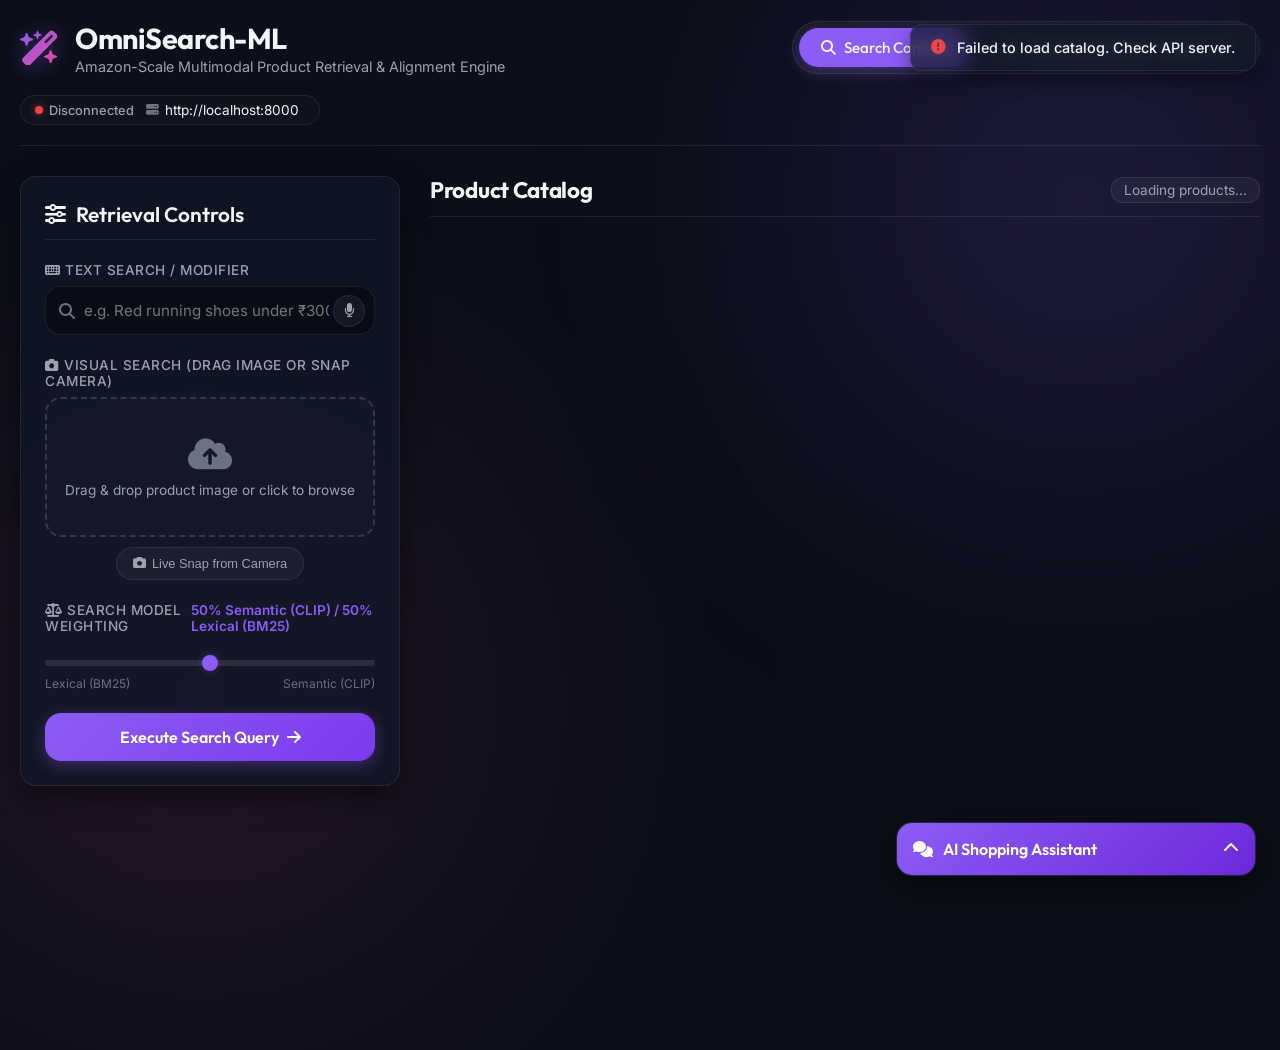
==== commit 7d57e21b: "Feature: Add dynamic API connection settings to frontend header for remote deployments" ====
--- a/frontend/index.html
+++ b/frontend/index.html
@@ -40,6 +40,18 @@
                         <i class="fa-solid fa-chart-line"></i> Analytics & Model Playground
                     </button>
                 </nav>
+
+                <!-- API Connection Settings -->
+                <div class="api-settings-container">
+                    <div class="api-status-wrapper">
+                        <span class="status-dot disconnected" id="api-status-dot"></span>
+                        <span class="status-text" id="api-status-text">Disconnected</span>
+                    </div>
+                    <div class="api-input-wrapper">
+                        <i class="fa-solid fa-server" title="Backend API Server URL"></i>
+                        <input type="text" id="api-url-input" placeholder="API Server URL" title="Set backend API Server URL (e.g., http://localhost:8000)">
+                    </div>
+                </div>
             </div>
         </header>
 
--- a/frontend/styles.css
+++ b/frontend/styles.css
@@ -1608,3 +1608,76 @@
     60% { text-shadow: .25em 0 0 white, .5em 0 0 rgba(0,0,0,0); }
     80%, 100% { text-shadow: .25em 0 0 white, .5em 0 0 white; }
 }
+
+/* --- API Connection Settings --- */
+.api-settings-container {
+    display: flex;
+    align-items: center;
+    gap: 12px;
+    background: rgba(255, 255, 255, 0.02);
+    border: 1px solid var(--panel-border);
+    padding: 6px 14px;
+    border-radius: 30px;
+    transition: border-color var(--transition-speed);
+}
+
+.api-settings-container:hover {
+    border-color: rgba(255, 255, 255, 0.15);
+}
+
+.api-status-wrapper {
+    display: flex;
+    align-items: center;
+    gap: 6px;
+    font-size: 0.8rem;
+    font-weight: 500;
+}
+
+.status-dot {
+    width: 8px;
+    height: 8px;
+    border-radius: 50%;
+    display: inline-block;
+}
+
+.status-dot.connected {
+    background-color: var(--accent-green);
+    box-shadow: 0 0 8px rgba(16, 185, 129, 0.6);
+}
+
+.status-dot.disconnected {
+    background-color: var(--error);
+    box-shadow: 0 0 8px rgba(239, 68, 68, 0.6);
+}
+
+.status-text {
+    color: var(--text-secondary);
+}
+
+.api-input-wrapper {
+    display: flex;
+    align-items: center;
+    gap: 6px;
+    position: relative;
+}
+
+.api-input-wrapper i {
+    font-size: 0.8rem;
+    color: var(--text-muted);
+}
+
+.api-input-wrapper input {
+    background: transparent;
+    border: none;
+    outline: none;
+    color: var(--text-primary);
+    font-family: var(--font-body);
+    font-size: 0.85rem;
+    width: 140px;
+    transition: width var(--transition-speed);
+}
+
+.api-input-wrapper input:focus {
+    width: 200px;
+}
+
